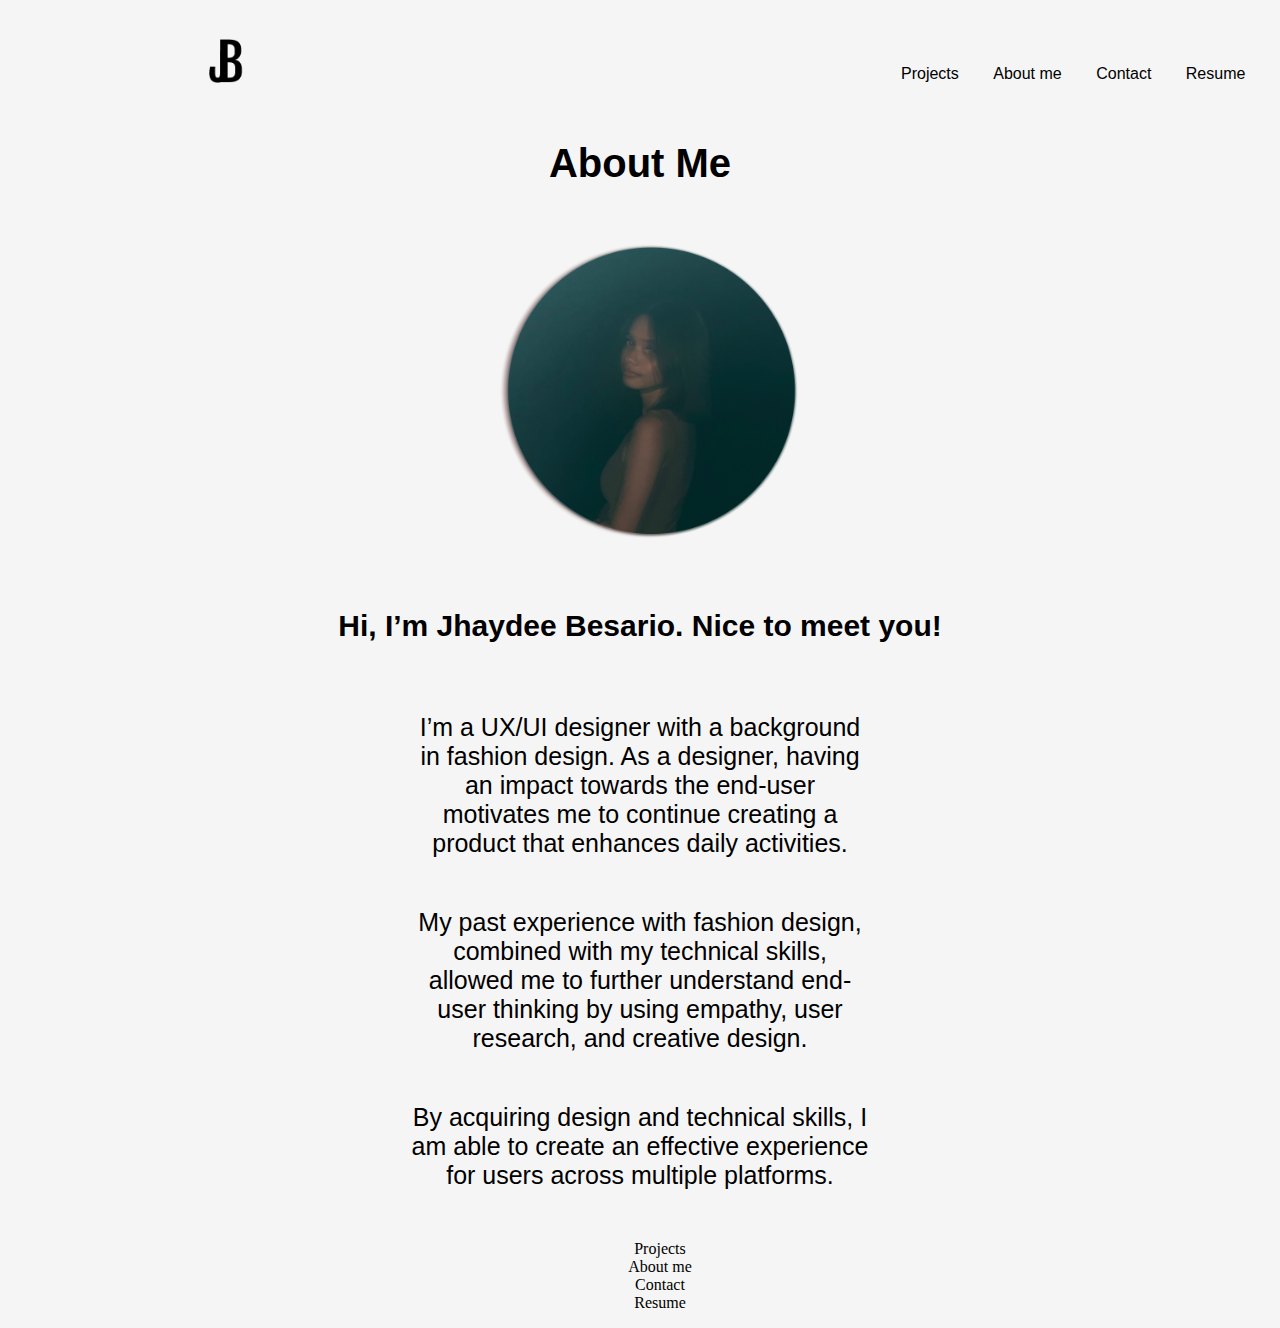
==== index.html @ f1088243 "Adjust nav" ====
<!DOCTYPE html>
<html>
    <head>
        <link rel="stylesheet" href="CSS/style.css">
    </head>
    <body>
        <header>
            <div class="inline-block logo">
                <img src="images/Logo.png" width="35">
            </div>
            <nav class="inline-block">
                <ul style="font-family: Arial">
                    <li class="inline-block" style = "margin: 15px;">Projects</li>
                    <li class="inline-block" style = "margin: 15px;">About me</li>
                    <li class="inline-block" style = "margin: 15px;">Contact</li>
                    <li class="inline-block" style = "margin: 15px;">Resume</li>
                  </ul>
            </nav>
        </header>
        <section class="heroImg">
            <h1 id="pageTopic" class="center" style="font-family: Arial;">About Me</h1>
            <div>
                <img src="images/self image.png" class="center">
                <h2 class="intro" style="font-family: arial;">
                    Hi, I’m Jhaydee Besario. Nice to meet you!
                </h2>
                <p style="font-family: arial;">
                    I’m a UX/UI designer with a background in fashion design. As a designer, having an impact towards the end-user motivates me to continue creating a product that enhances daily activities.
                </p>
                <p style="font-family: arial;">
                    My past experience with fashion design, combined with my technical skills, allowed me to further understand end-user thinking by using empathy, user research, and creative design. 
                </p>
                <p style="font-family: arial;">
                    By acquiring design and technical skills, I am able to create an effective experience for users across multiple platforms.
                </p>
            </div>
            <footer>
                <ul>
                    <li>Projects</li>
                    <li>About me</li>
                    <li>Contact</li>
                    <li>Resume</li>
                  </ul>
            </footer>
        </section>
    </body>
</html>
---- CSS/style.css ----
.center {
    display: block;
    margin-left: auto;
    margin-right: auto;
    width: 25%;
  }
  .heroImg {
    text-align: center;
  }
  .intro {
    font-weight: bold;
    }
    h1 {
      font-size: 40px;
      margin-bottom: 50px;
    }
    h2 {
      font-size: 30px;
      font-weight: normal;
      margin-top: 70px;
      margin-bottom: 70px;
    }
    p {
      font-size: 25px;
      margin-bottom: 50px;
      margin-right: 400px;
      margin-left: 400px;
      }    
      ul {
        list-style-type: none;
        margin-top: 20px;
      }
      body {
        background-color: #F5F5F5;
        margin-top: 30px;
        }
    .inline-block{
      display: inline-block;
      vertical-align: top;
    }
    .logo  {
      width: 50%;
      padding: 1px;
      margin-left: 200px;
    }
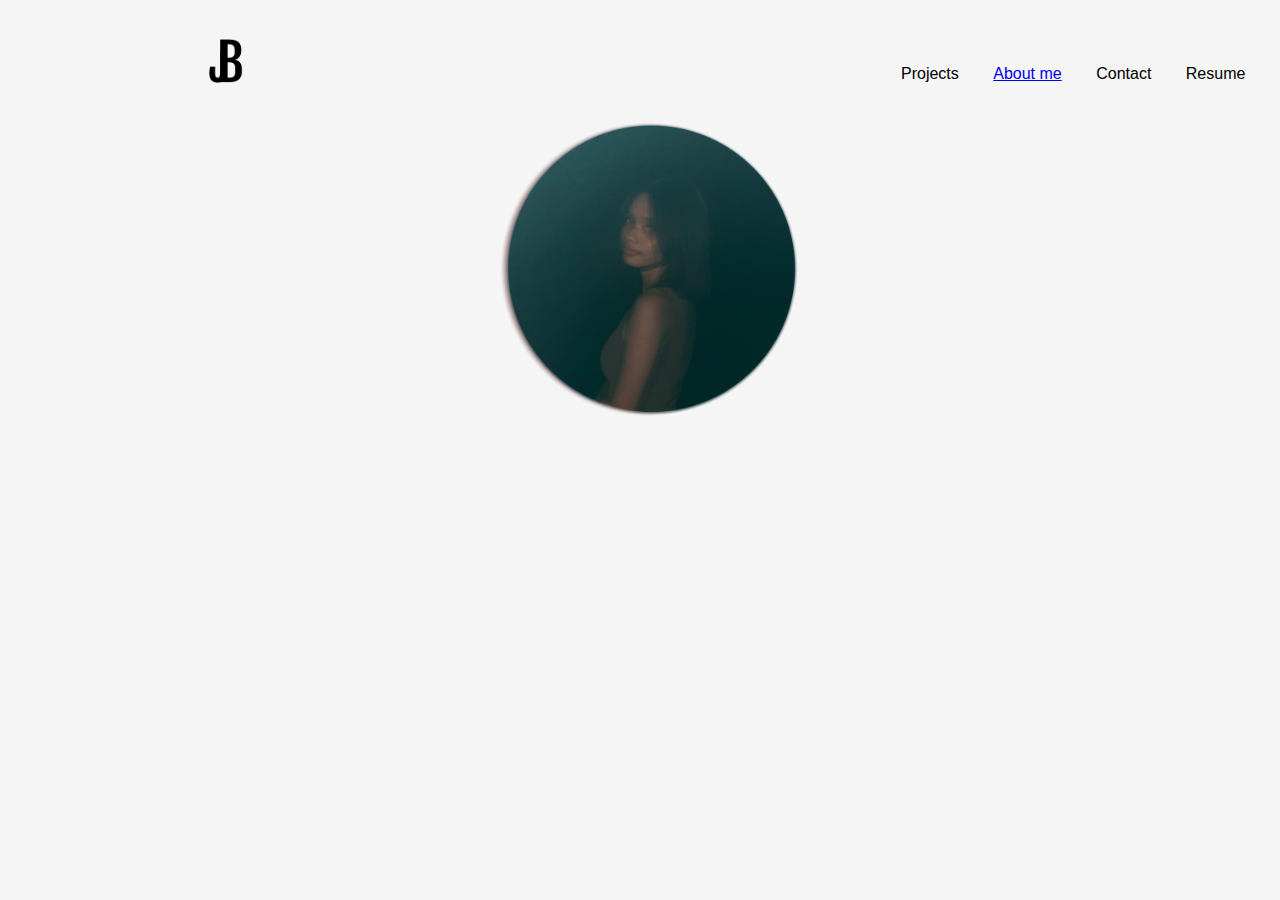
==== commit b7121688: "connect pages" ====
--- a/index.html
+++ b/index.html
@@ -11,36 +11,23 @@
             <nav class="inline-block">
                 <ul style="font-family: Arial">
                     <li class="inline-block" style = "margin: 15px;">Projects</li>
-                    <li class="inline-block" style = "margin: 15px;">About me</li>
+                    <li class="inline-block" style = "margin: 15px;">
+                    <a href="AboutMe.html">
+                        About me
+                    </a>
+                    </li>
                     <li class="inline-block" style = "margin: 15px;">Contact</li>
                     <li class="inline-block" style = "margin: 15px;">Resume</li>
                   </ul>
             </nav>
         </header>
         <section class="heroImg">
-            <h1 id="pageTopic" class="center" style="font-family: Arial;">About Me</h1>
             <div>
                 <img src="images/self image.png" class="center">
-                <h2 class="intro" style="font-family: arial;">
-                    Hi, I’m Jhaydee Besario. Nice to meet you!
-                </h2>
-                <p style="font-family: arial;">
-                    I’m a UX/UI designer with a background in fashion design. As a designer, having an impact towards the end-user motivates me to continue creating a product that enhances daily activities.
-                </p>
-                <p style="font-family: arial;">
-                    My past experience with fashion design, combined with my technical skills, allowed me to further understand end-user thinking by using empathy, user research, and creative design. 
-                </p>
-                <p style="font-family: arial;">
-                    By acquiring design and technical skills, I am able to create an effective experience for users across multiple platforms.
-                </p>
+
             </div>
             <footer>
-                <ul>
-                    <li>Projects</li>
-                    <li>About me</li>
-                    <li>Contact</li>
-                    <li>Resume</li>
-                  </ul>
+        
             </footer>
         </section>
     </body>
--- a/CSS/style.css
+++ b/CSS/style.css
@@ -1,4 +1,4 @@
-  .center {
+.center {
     display: block;
     margin-left: auto;
     margin-right: auto;
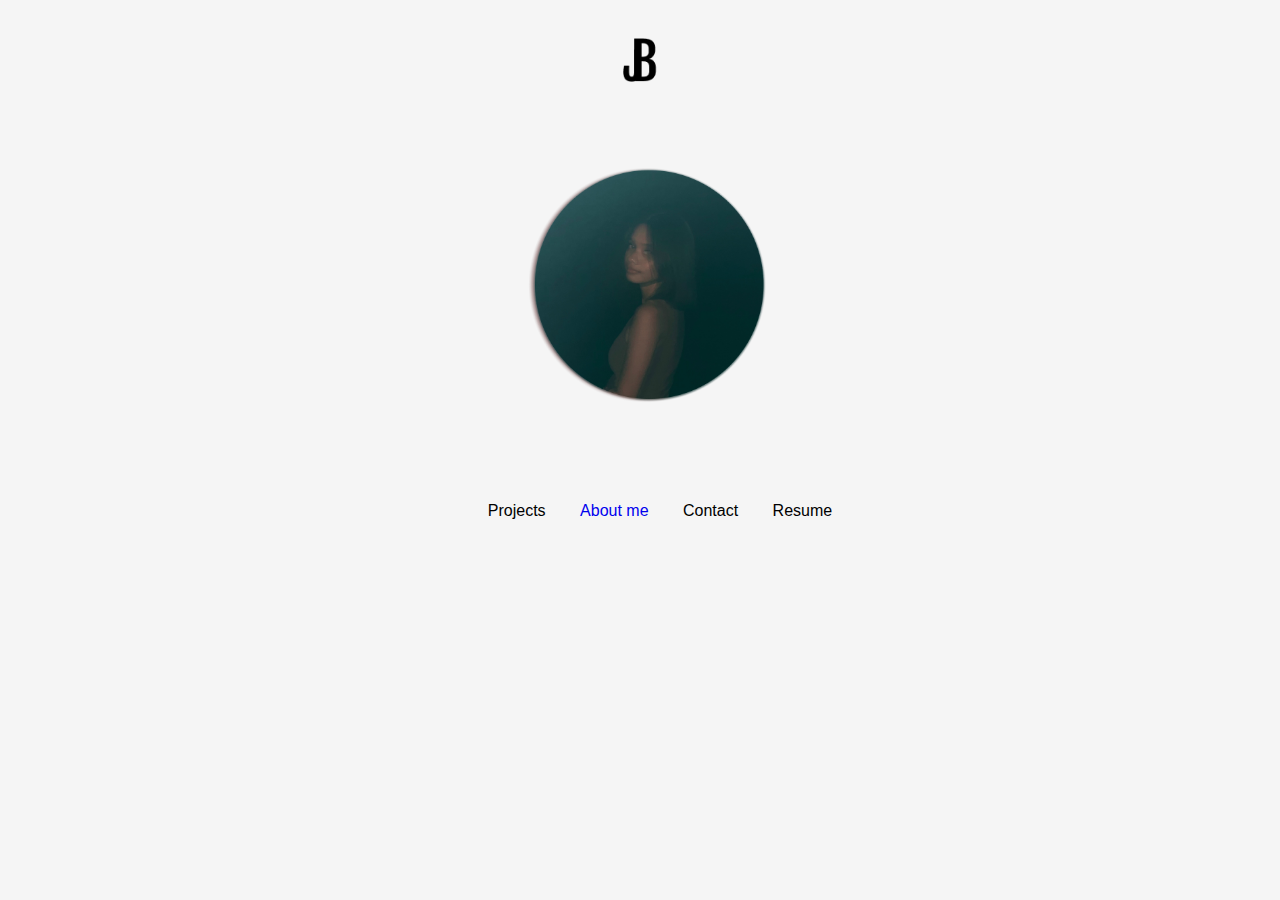
==== commit f0d48bed: "homepage hero" ====
--- a/index.html
+++ b/index.html
@@ -5,14 +5,19 @@
     </head>
     <body>
         <header>
-            <div class="inline-block logo">
+            <div class="headerLogo">
                 <img src="images/Logo.png" width="35">
+            </div>
+        </header>
+        <section class="heroImg">
+            <div>
+                <img src="images/self image.png" class="center">
             </div>
             <nav class="inline-block">
                 <ul style="font-family: Arial">
                     <li class="inline-block" style = "margin: 15px;">Projects</li>
                     <li class="inline-block" style = "margin: 15px;">
-                    <a href="AboutMe.html">
+                    <a style="text-decoration:none" href="AboutMe.html">
                         About me
                     </a>
                     </li>
@@ -20,12 +25,6 @@
                     <li class="inline-block" style = "margin: 15px;">Resume</li>
                   </ul>
             </nav>
-        </header>
-        <section class="heroImg">
-            <div>
-                <img src="images/self image.png" class="center">
-
-            </div>
             <footer>
         
             </footer>
--- a/CSS/style.css
+++ b/CSS/style.css
@@ -2,7 +2,9 @@
     display: block;
     margin-left: auto;
     margin-right: auto;
-    width: 25%;
+    margin-top: 5%;
+    margin-bottom: 5%;
+    width: 20%;
   }
   .heroImg {
     text-align: center;
@@ -38,9 +40,8 @@
       display: inline-block;
       vertical-align: top;
     }
-    .logo  {
-      width: 50%;
-      padding: 1px;
-      margin-left: 200px;
+    .headerLogo {
+        text-align:center;
     }
+    
    
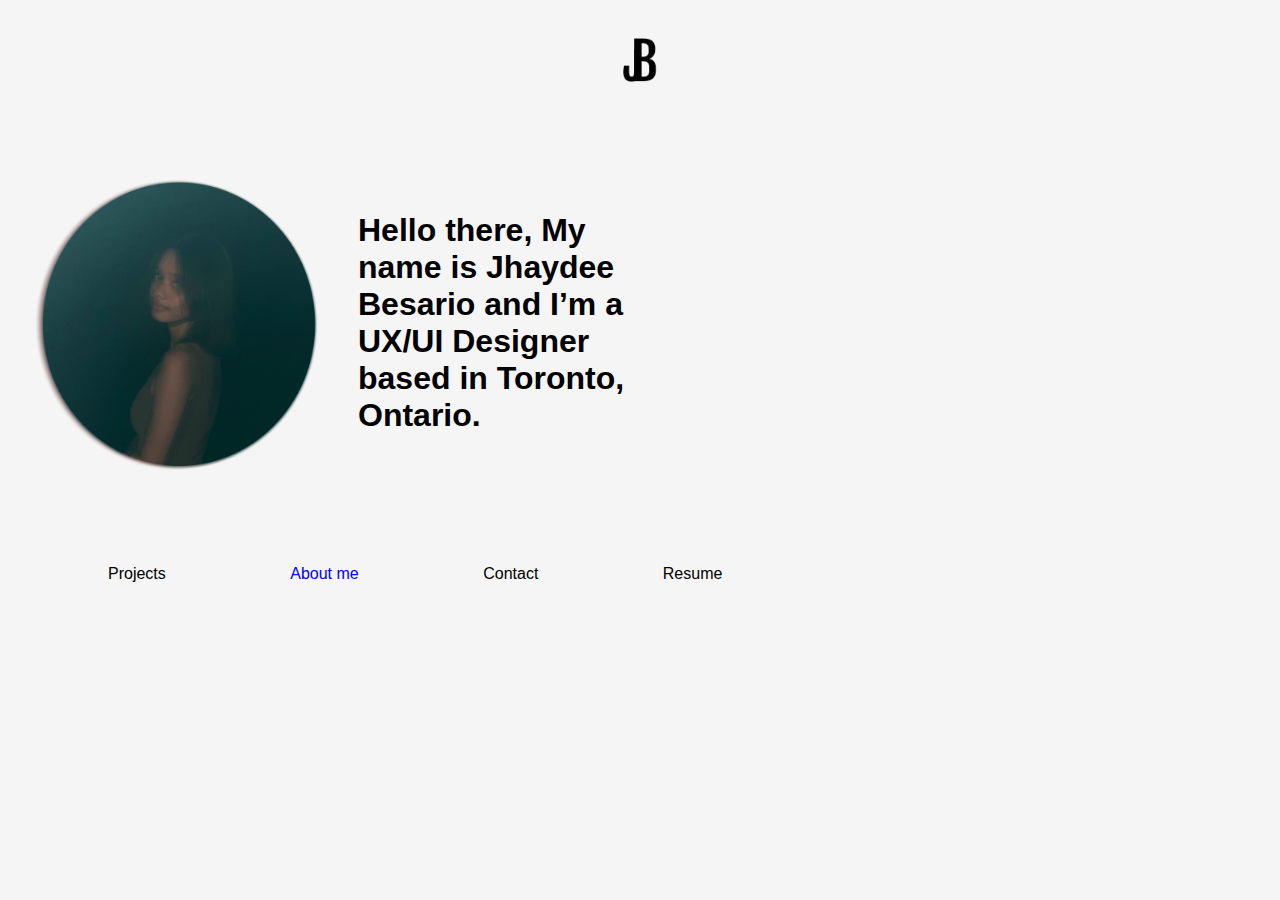
==== commit 9a332f2a: "adjust spacing" ====
--- a/index.html
+++ b/index.html
@@ -4,27 +4,51 @@
         <link rel="stylesheet" href="CSS/style.css">
     </head>
     <body>
+
+
         <header>
             <div class="headerLogo">
                 <img src="images/Logo.png" width="35">
             </div>
         </header>
-        <section class="heroImg">
-            <div>
-                <img src="images/self image.png" class="center">
+
+
+
+        <div class="grid-container-element"> 
+            <div class="grid-child-element purple">
+                <img src="images/self image.png"
+                width="300" 
+                height="300" />
             </div>
+            <div class="grid-child-element green">
+            <h1  class="child" style="font-family: arial;">        
+                Hello there,
+
+                My name is Jhaydee Besario 
+                and I’m a UX/UI Designer based in Toronto, Ontario.
+
+            </h1>
+        </div>
+        </div>
+
+
+         <section>           
             <nav class="inline-block">
                 <ul style="font-family: Arial">
-                    <li class="inline-block" style = "margin: 15px;">Projects</li>
-                    <li class="inline-block" style = "margin: 15px;">
+                    <li class="inline-block" style = "margin: 60px;">Projects</li>
+                    <li class="inline-block" style = "margin: 60px;">
                     <a style="text-decoration:none" href="AboutMe.html">
                         About me
                     </a>
                     </li>
-                    <li class="inline-block" style = "margin: 15px;">Contact</li>
-                    <li class="inline-block" style = "margin: 15px;">Resume</li>
+                    <li class="inline-block" style = "margin: 60px;">Contact</li>
+                    <li class="inline-block" style = "margin: 60px;">Resume</li>
                   </ul>
             </nav>
+        </section>
+
+
+
             <footer>
         
             </footer>
--- a/CSS/style.css
+++ b/CSS/style.css
@@ -12,22 +12,7 @@
   .intro {
     font-weight: bold;
     }
-    h1 {
-      font-size: 40px;
-      margin-bottom: 50px;
-    }
-    h2 {
-      font-size: 30px;
-      font-weight: normal;
-      margin-top: 70px;
-      margin-bottom: 70px;
-    }
-    p {
-      font-size: 25px;
-      margin-bottom: 50px;
-      margin-right: 400px;
-      margin-left: 400px;
-      }    
+
       ul {
         list-style-type: none;
         margin-top: 20px;
@@ -43,5 +28,15 @@
     .headerLogo {
         text-align:center;
     }
-    
-   
+    .grid-container-element { 
+        display: grid; 
+        grid-template-columns: 2fr 2fr; 
+        grid-gap: 20px; 
+        width: 50%; 
+        align-items: center;
+        margin-top: 5%;
+    } 
+    .grid-child-element { 
+        margin: 10px; 
+
+    }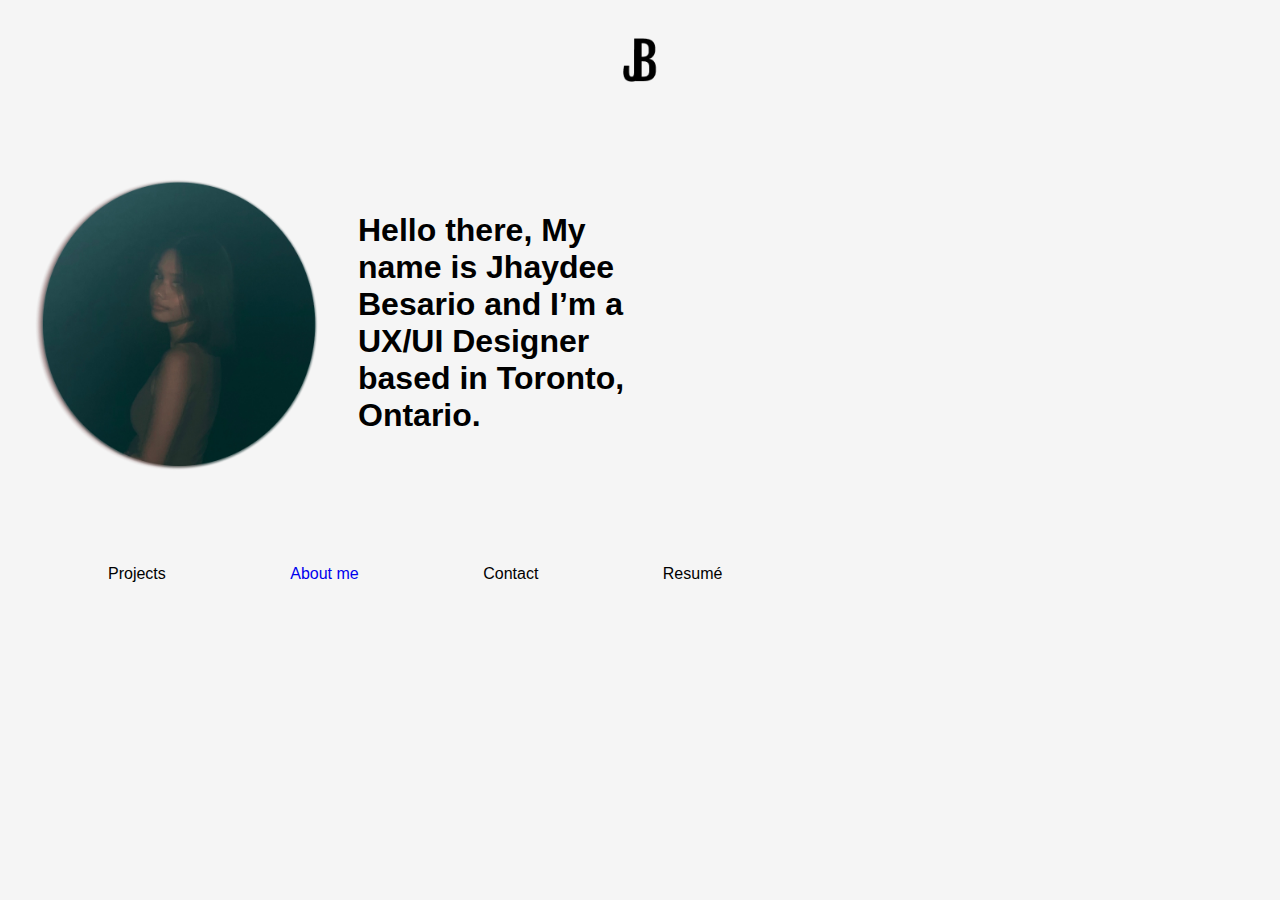
==== commit f69c4d90: "Text change" ====
--- a/index.html
+++ b/index.html
@@ -42,7 +42,7 @@
                     </a>
                     </li>
                     <li class="inline-block" style = "margin: 60px;">Contact</li>
-                    <li class="inline-block" style = "margin: 60px;">Resume</li>
+                    <li class="inline-block" style = "margin: 60px;">Resumé</li>
                   </ul>
             </nav>
         </section>
--- a/CSS/style.css
+++ b/CSS/style.css
@@ -30,7 +30,7 @@
     }
     .grid-container-element { 
         display: grid; 
-        grid-template-columns: 2fr 2fr; 
+        grid-template-columns: 2fr 6fr; 
         grid-gap: 20px; 
         width: 50%; 
         align-items: center;
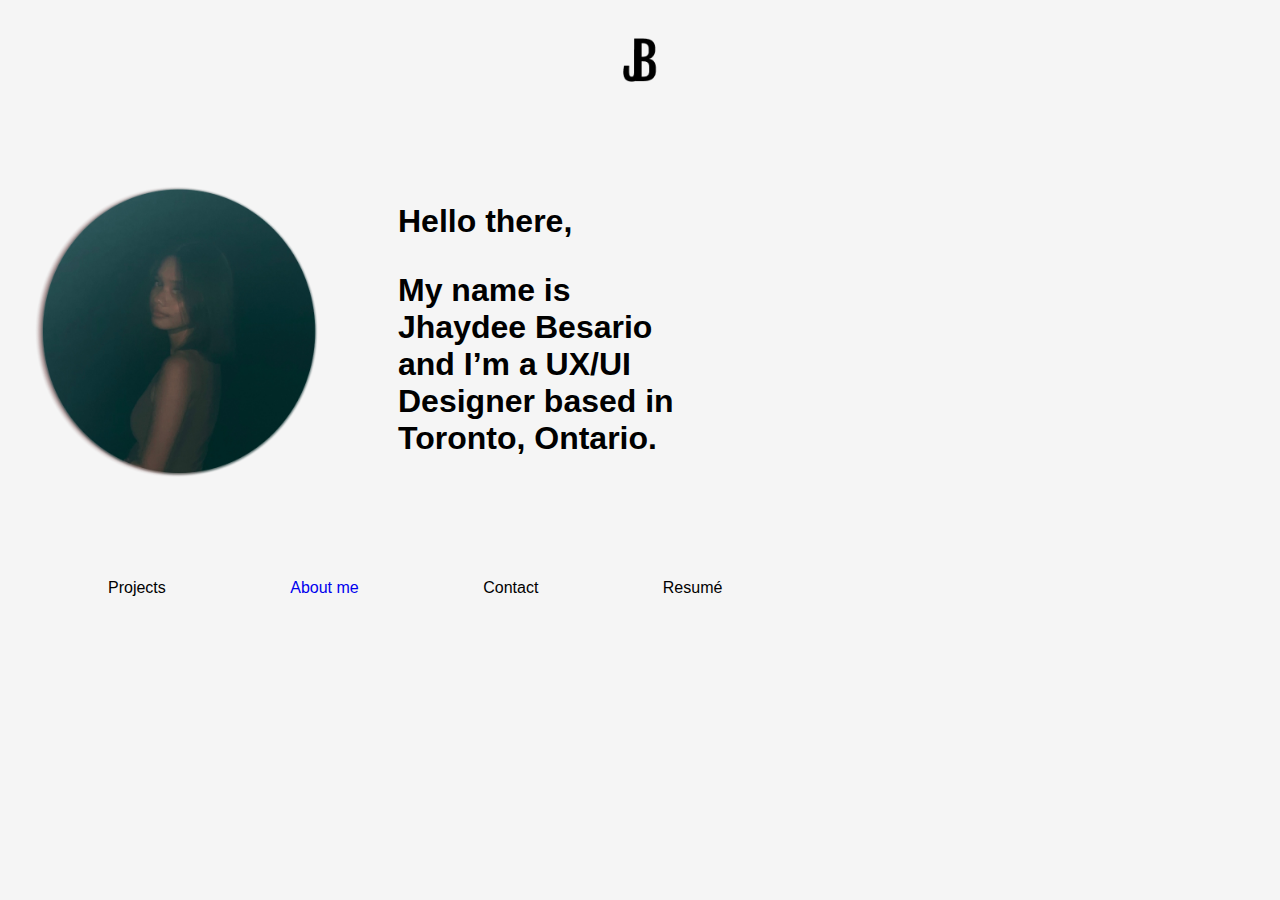
==== commit 59f2106f: "organize code" ====
--- a/index.html
+++ b/index.html
@@ -2,56 +2,71 @@
 <html>
     <head>
         <link rel="stylesheet" href="CSS/style.css">
+        <style type="text/css">
+            <!--
+             .tab { margin-left: 40px; }
+            -->
+            </style>
     </head>
+
     <body>
-
-
+        
         <header>
             <div class="headerLogo">
                 <img src="images/Logo.png" width="35">
             </div>
         </header>
 
+        <div class="grid-container-element"> 
 
-
-        <div class="grid-container-element"> 
             <div class="grid-child-element purple">
                 <img src="images/self image.png"
                 width="300" 
                 height="300" />
             </div>
+
             <div class="grid-child-element green">
-            <h1  class="child" style="font-family: arial;">        
+            <h1  class="child" style="font-family: arial;">  
+
+                <p class="tab">
                 Hello there,
+                </p>
 
-                My name is Jhaydee Besario 
+                <p class="tab"> My name is Jhaydee Besario 
                 and I’m a UX/UI Designer based in Toronto, Ontario.
+                </p>
+                
+            </h1>
+            </div>
 
-            </h1>
-        </div>
         </div>
 
 
-         <section>           
+         <section>      
+
             <nav class="inline-block">
                 <ul style="font-family: Arial">
+                    
                     <li class="inline-block" style = "margin: 60px;">Projects</li>
                     <li class="inline-block" style = "margin: 60px;">
+
                     <a style="text-decoration:none" href="AboutMe.html">
-                        About me
+                    About me
                     </a>
+                    
                     </li>
+
                     <li class="inline-block" style = "margin: 60px;">Contact</li>
                     <li class="inline-block" style = "margin: 60px;">Resumé</li>
+
                   </ul>
             </nav>
+
         </section>
-
-
 
             <footer>
         
             </footer>
-        </section>
+
     </body>
 </html>--- a/CSS/style.css
+++ b/CSS/style.css
@@ -30,13 +30,12 @@
     }
     .grid-container-element { 
         display: grid; 
-        grid-template-columns: 2fr 6fr; 
+        grid-template-columns: 2fr 12fr; 
         grid-gap: 20px; 
-        width: 50%; 
+        width: 55%; 
         align-items: center;
         margin-top: 5%;
     } 
     .grid-child-element { 
         margin: 10px; 
-
     }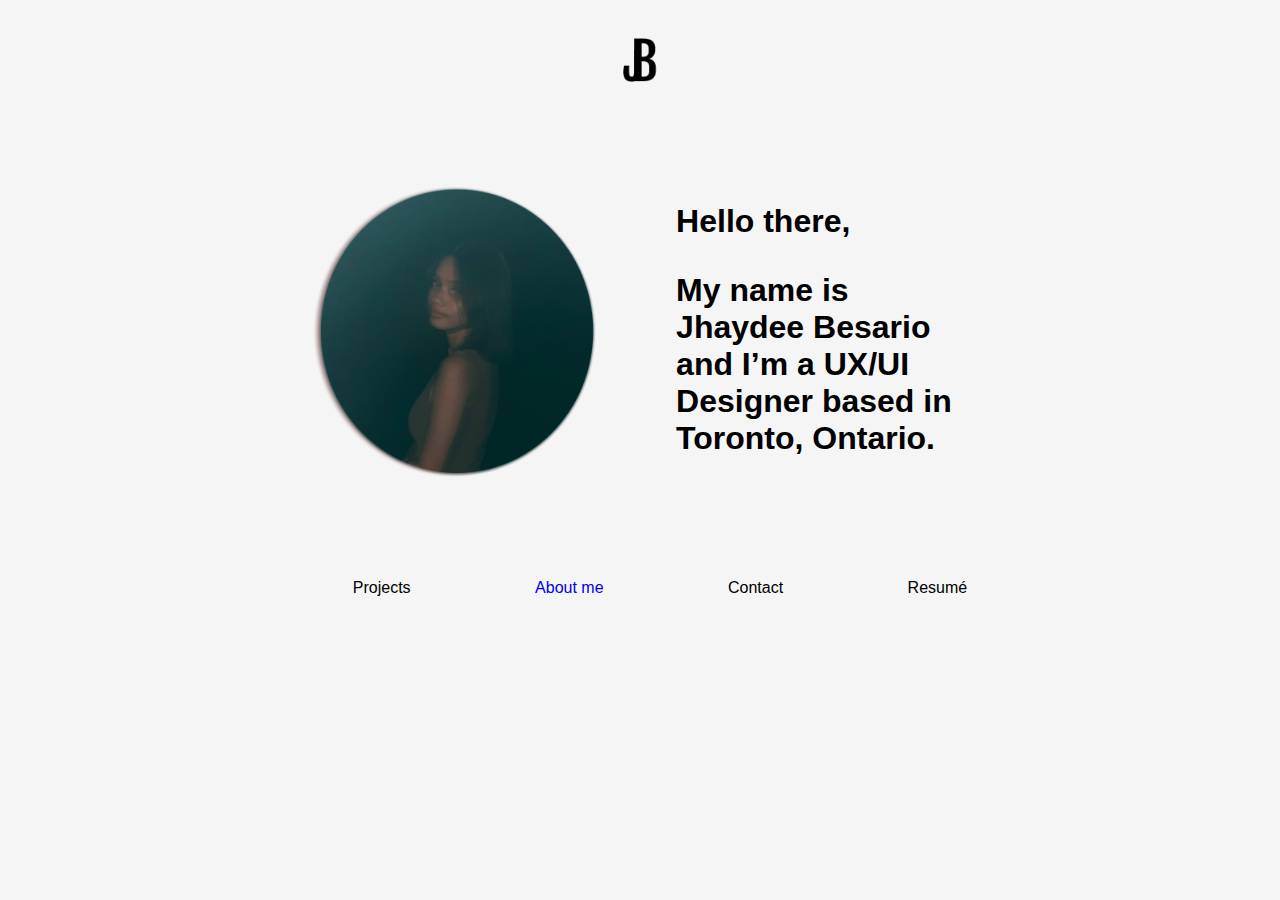
==== commit e37b55e1: "align hero center" ====
--- a/index.html
+++ b/index.html
@@ -16,6 +16,8 @@
                 <img src="images/Logo.png" width="35">
             </div>
         </header>
+
+
 
         <div class="grid-container-element"> 
 
@@ -42,7 +44,7 @@
         </div>
 
 
-         <section>      
+         <section class="nav">      
 
             <nav class="inline-block">
                 <ul style="font-family: Arial">
--- a/CSS/style.css
+++ b/CSS/style.css
@@ -35,7 +35,11 @@
         width: 55%; 
         align-items: center;
         margin-top: 5%;
+        margin-left: 22%;
     } 
     .grid-child-element { 
         margin: 10px; 
+    }
+    .nav {
+        text-align: center;
     }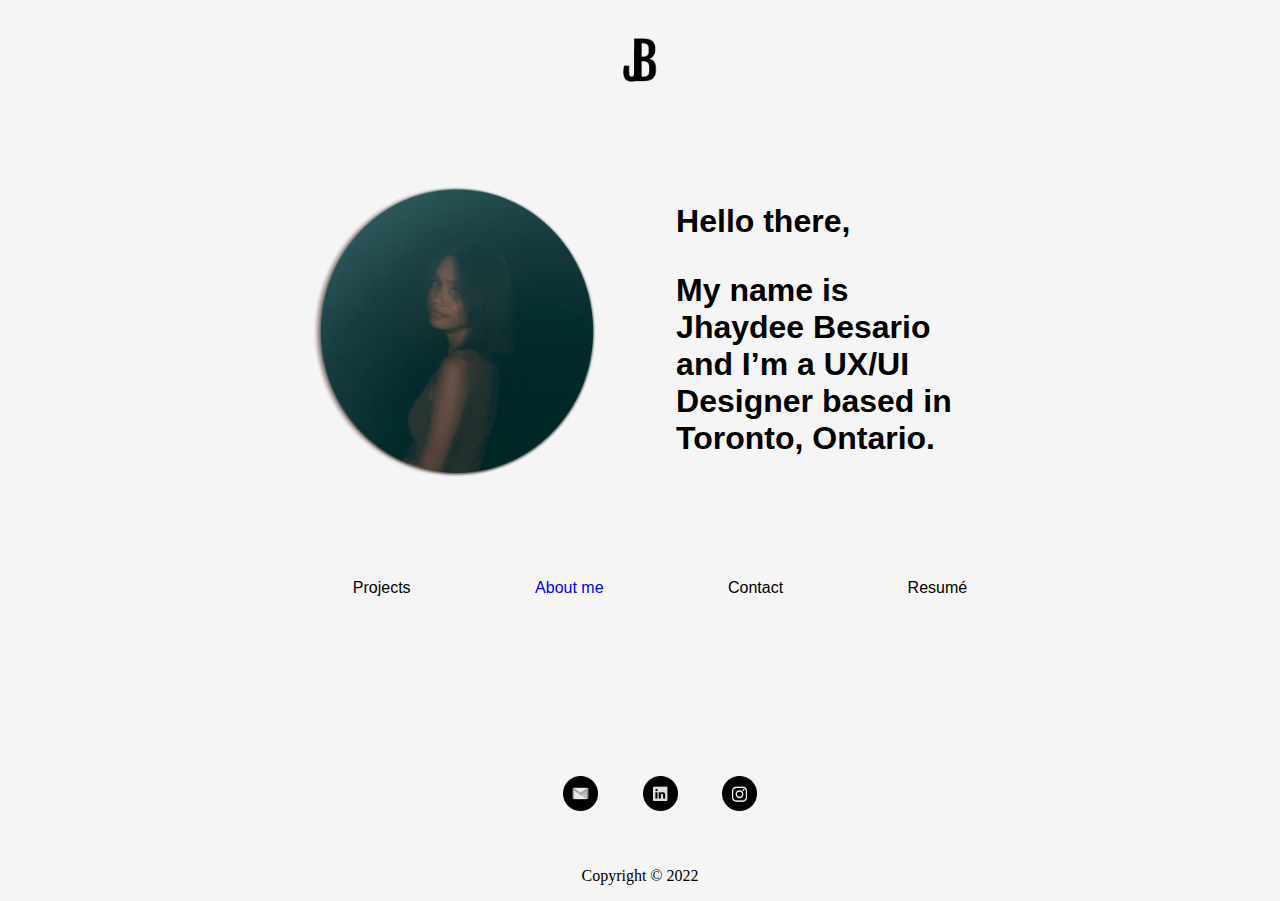
==== commit 29dec812: "footer" ====
--- a/index.html
+++ b/index.html
@@ -66,9 +66,25 @@
 
         </section>
 
-            <footer>
-        
+            <footer class="footer">
+                <nav class="inline-block">
+                <ul style="font-family: Arial">
+                    <div>
+                        <li class="inline-block" style = "margin: 20px;">
+                        <img src="images/gmail.png" width="35">
+                    </li>
+                    <li class="inline-block" style = "margin: 20px;">
+                        <img src="images/linkedin.png" width="35">
+                    </li>
+                        <li class="inline-block" style = "margin: 20px;">
+                        <img src="images/ig.png" width="35">
+                    </li>
+                     </div>
+                  </ul>
+                </nav>
             </footer>
-
+            <p class="nav">
+                Copyright © 2022
+            </p>
     </body>
 </html>--- a/CSS/style.css
+++ b/CSS/style.css
@@ -42,4 +42,10 @@
     }
     .nav {
         text-align: center;
+        
+    }
+    .footer {
+        text-align: center;
+        margin-top: 5%;
+        margin-bottom: 1%;
     }